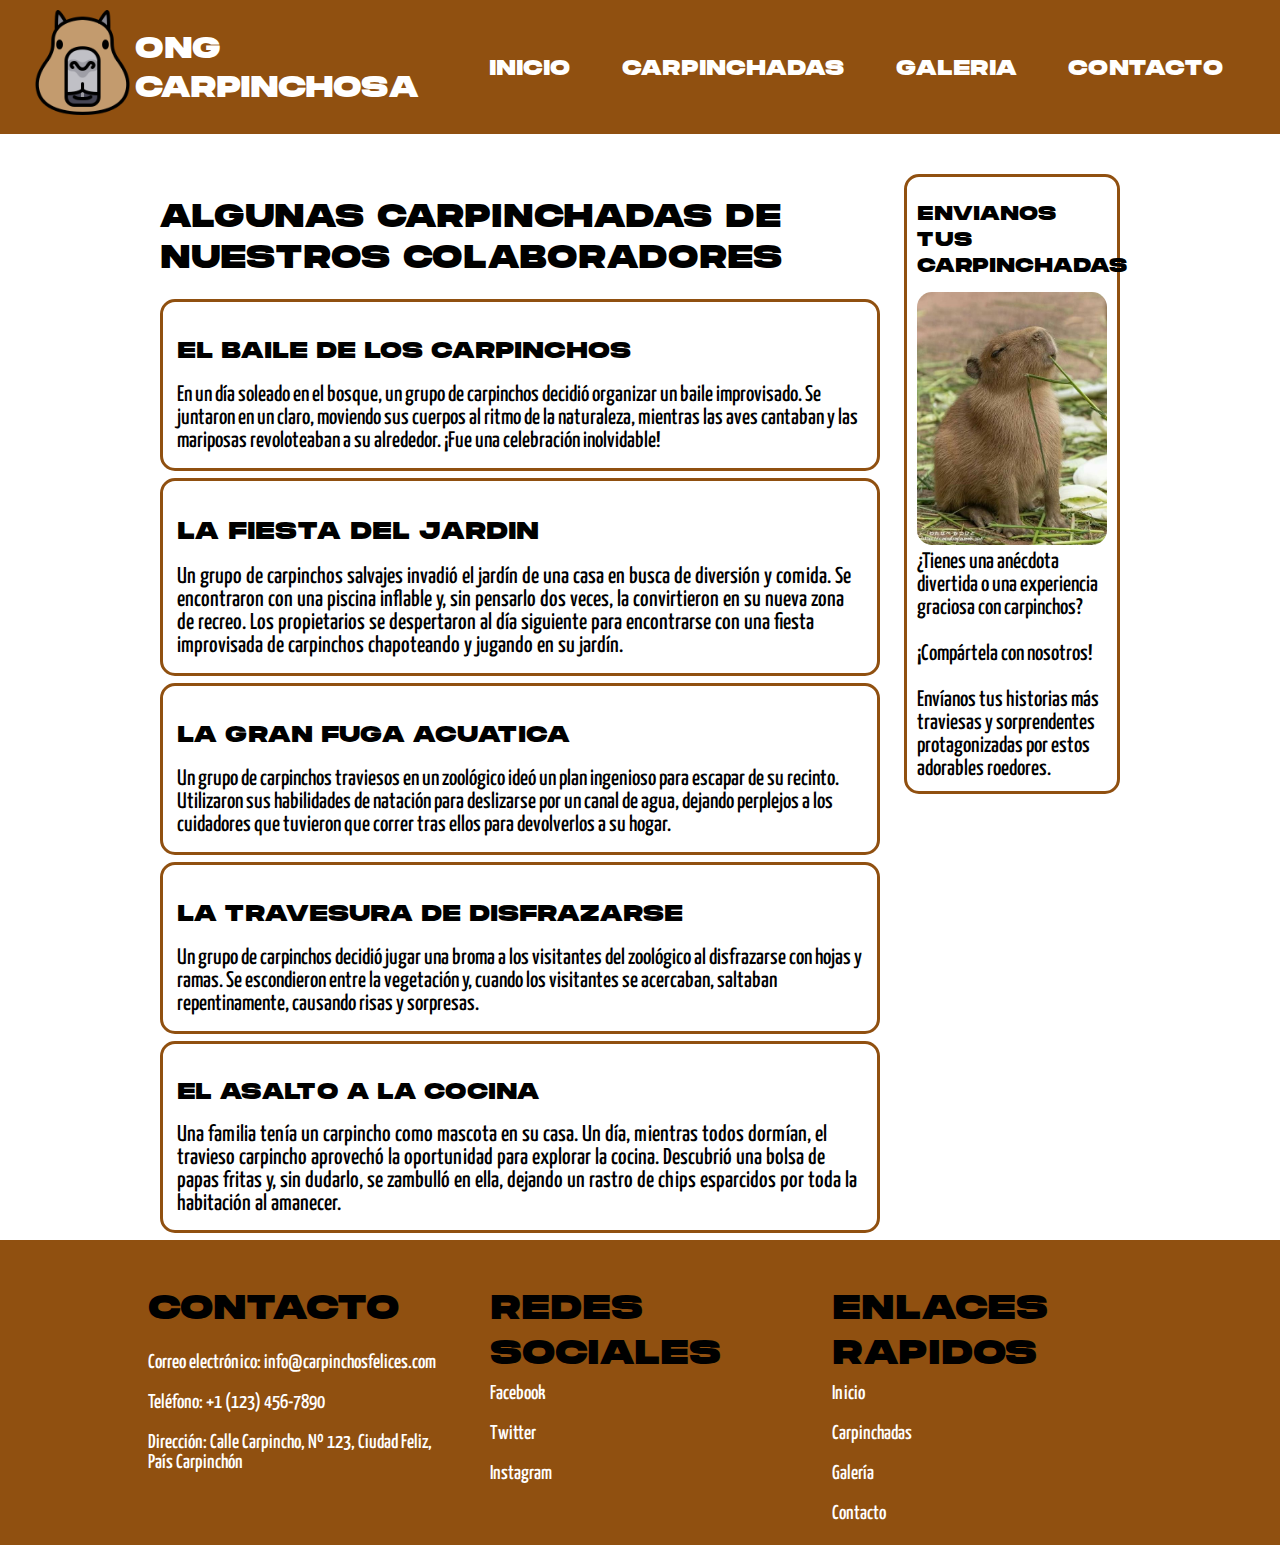
==== Archivos.html/carpinchadas.html @ ae0e0475 "avanzadas 3 partes de la pagina" ====
﻿<!DOCTYPE html>
<html lang="en">

<head>
    <meta charset="UTF-8">
    <meta name="viewport" content="width=device-width, initial-scale=1.0">
    <link rel="stylesheet" href="../Archivos.css/carpinchadasStyle.css">
    <title>ONG CARPINCHOSA | CARPINCHADAS </title>
</head>

<body>
    <header>
        <a href="../index.html" class="logoHeader">
            <div style="padding-top: 10px; padding-bottom: 10px; width: 3.5em;"><img src="../Archivos.imagenes/logo.png"
                    width="90px"></div>
            <div style="width: 9.6em;">ONG CARPINCHOSA</div>
        </a>

        <div class="enlacesHeader">
            <ul>
                <li><a href="../index.html" class="enlace">INICIO</a></li>
                <li><a href="carpinchadas.html" class="enlace">CARPINCHADAS</a></li>
                <li><a href="galeria.html" class="enlace">GALERIA</a></li>
                <li><a href="contacto.html" class="enlace">CONTACTO</a></li>
            </ul>
        </div>
    </header>

    <main>
        <section>
            <h1 style="font-family: 'HORIZON';">ALGUNAS CARPINCHADAS DE NUESTROS COLABORADORES</h1>
            <article>
                <h2 style="font-family: 'HORIZON'; font-size: 23px;">EL BAILE DE LOS CARPINCHOS</h2>
                <span style="font-size: 22.5px;">
                    En un día soleado en el bosque, un grupo de carpinchos decidió organizar un baile improvisado. Se
                    juntaron en un claro, moviendo sus cuerpos al ritmo de la naturaleza, mientras las aves cantaban y
                    las mariposas revoloteaban a su alrededor. ¡Fue una celebración inolvidable!
                </span>

            </article>

            <article>
                <h2 style="font-family: 'HORIZON';">LA FIESTA DEL JARDIN</h2>
                <span style="font-size: 22.5px; font-size: 23px;">
                    Un grupo de carpinchos salvajes invadió el jardín de una casa en busca de
                    diversión y comida. Se encontraron con una piscina inflable y, sin pensarlo dos veces, la
                    convirtieron en su nueva zona de recreo. Los propietarios se despertaron al día siguiente
                    para encontrarse con una fiesta improvisada de carpinchos chapoteando y jugando en su
                    jardín.
                </span>
            </article>

            <article>
                <h2 style="font-family: 'HORIZON'; font-size: 23px;">LA GRAN FUGA ACUATICA</h2>
                <span style="font-size: 22.5px;">
                    Un grupo de carpinchos traviesos en un zoológico ideó un plan ingenioso
                    para escapar de su recinto. Utilizaron sus habilidades de natación para deslizarse por un
                    canal de agua, dejando perplejos a los cuidadores que tuvieron que correr tras ellos para
                    devolverlos a su hogar.
                </span>
            </article>

            <article>
                <h2 style="font-family: 'HORIZON'; font-size: 23px;">LA TRAVESURA DE DISFRAZARSE</h2>
                <span style="font-size: 22.5px;">
                    Un grupo de carpinchos decidió jugar una broma a los visitantes del zoológico al disfrazarse con
                    hojas y ramas. Se escondieron entre la vegetación y, cuando los visitantes se acercaban, saltaban
                    repentinamente, causando risas y sorpresas.
                </span>
            </article>

            <article>
                <h2 style="font-family: 'HORIZON'; font-size: 22.5px;">EL ASALTO A LA COCINA</h2>
                <span style=" font-size: 23px;">
                    Una familia tenía un carpincho como mascota en su casa. Un día, mientras
                    todos dormían, el travieso carpincho aprovechó la oportunidad para explorar la cocina.
                    Descubrió una bolsa de papas fritas y, sin dudarlo, se zambulló en ella, dejando un rastro
                    de chips
                    esparcidos por toda la habitación al amanecer.
                </span>
            </article>
        </section>

        <aside>
            <h1 style="font-family: 'HORIZON'; font-size: 20px;">ENVIANOS TUS CARPINCHADAS</h1>
            <img src="../Archivos.imagenes/CARPINCHADAS/IMG.jpg" style="width: 100%;">
            <span>¿Tienes una anécdota divertida o una experiencia graciosa con carpinchos? <br><br>
                ¡Compártela con nosotros! <br><br>
                Envíanos tus historias más traviesas y sorprendentes protagonizadas por estos adorables roedores.</span>
        </aside>
    </main>

    <footer>
        <div class="cuadroFooter">
            <h1 style="font-family: 'HORIZON'; font-size: 35px; color: black;">CONTACTO</h1>

            <span>
                Correo electrónico: info@carpinchosfelices.com <br><br>
                Teléfono: +1 (123) 456-7890 <br><br>
                Dirección: Calle Carpincho, Nº 123, Ciudad Feliz, País Carpinchón <br><br>
            </span>
        </div>

        <div class="cuadroFooter">
            <h1 style="font-family: 'HORIZON'; font-size: 35px; margin-bottom: 10px; color: black;">REDES SOCIALES</h1>
            <span>
                <a href="./index.html">Facebook</a> <br><br> <a href="./index.html">Twitter</a> <br><br> <a
                    href="./index.html">Instagram</a>
            </span>
        </div>

        <div class="cuadroFooter">
            <h1 style="font-family: 'HORIZON'; font-size: 35px; margin-bottom: 10px; color: black;">ENLACES RAPIDOS</h1>
            <span>
                <a href="./index.html">Inicio</a> <br><br> <a href="./index.html">Carpinchadas</a> <br><br> <a
                    href="./index.html">Galería</a> <br><br> <a href="./index.html">Contacto</a>
            </span>
        </div>
    </footer>
</body>

</html>
---- Archivos.css/carpinchadasStyle.css ----
﻿@font-face {
    font-family: 'HORIZON';
    src: url('./Fonts/Phonk-RegularDEMO.otf');
}

@font-face {
    font-family: 'fuente2';
    src: url('./Fonts/YanoneKaffeesatz-Medium.ttf');
}

a{
    text-decoration: none;
    color: white;
}

body{
    margin: 0px;
}

header{
    display: flex;
    justify-content: space-around;
    align-items: center;
    background-color: #905010;
    color: white;
    font-family: 'HORIZON';
    font-size: 30px;
    padding-right: 1em;
    padding-left: 1em;
}

.enlace:hover{
    text-decoration: underline;
}

.logoHeader{
    width: 30em;
    display: flex;
    align-items: center;
}

ul{
    display: flex;
    justify-content: space-around;
}

li{
    display: inline;
}

.enlacesHeader{
    font-size: 0.7em;
    width: 120em;
}

main{
    margin-left: 10em;
    margin-right: 10em;
    margin-top: 2.5em;
    display: grid;
    grid-template-columns: 75% 22.5%;
    grid-template-rows: 100%;
    gap: 2.5%;
}

img{
    width: 100%;
    border-radius: 15px;
}

section{
    display: grid;
    grid-template-columns: 100%;
    grid-template-rows: auto;
}

article{
    font-family: 'fuente2';
    padding: 2%;
    margin-bottom: 1%;
    border: 3px solid #905010;
    border-radius: 15px;
    height: fit-content;
}

aside{
    border: 1px solid black;
    padding: 10px;
    height: fit-content;
    font-family: 'fuente2';
    font-size: 22.5px;
    border: 3px solid #905010;
    border-radius: 15px;
}

.cuadroFooter{
    width: 300px;
    padding: 2%;
}

footer{
    background-color: #905010;
    color: white;
    font-family: 'fuente2';
    font-size: 20px;
    display: flex;
    justify-content: space-between;
    padding-left: 10%;
    padding-right: 10%;
}
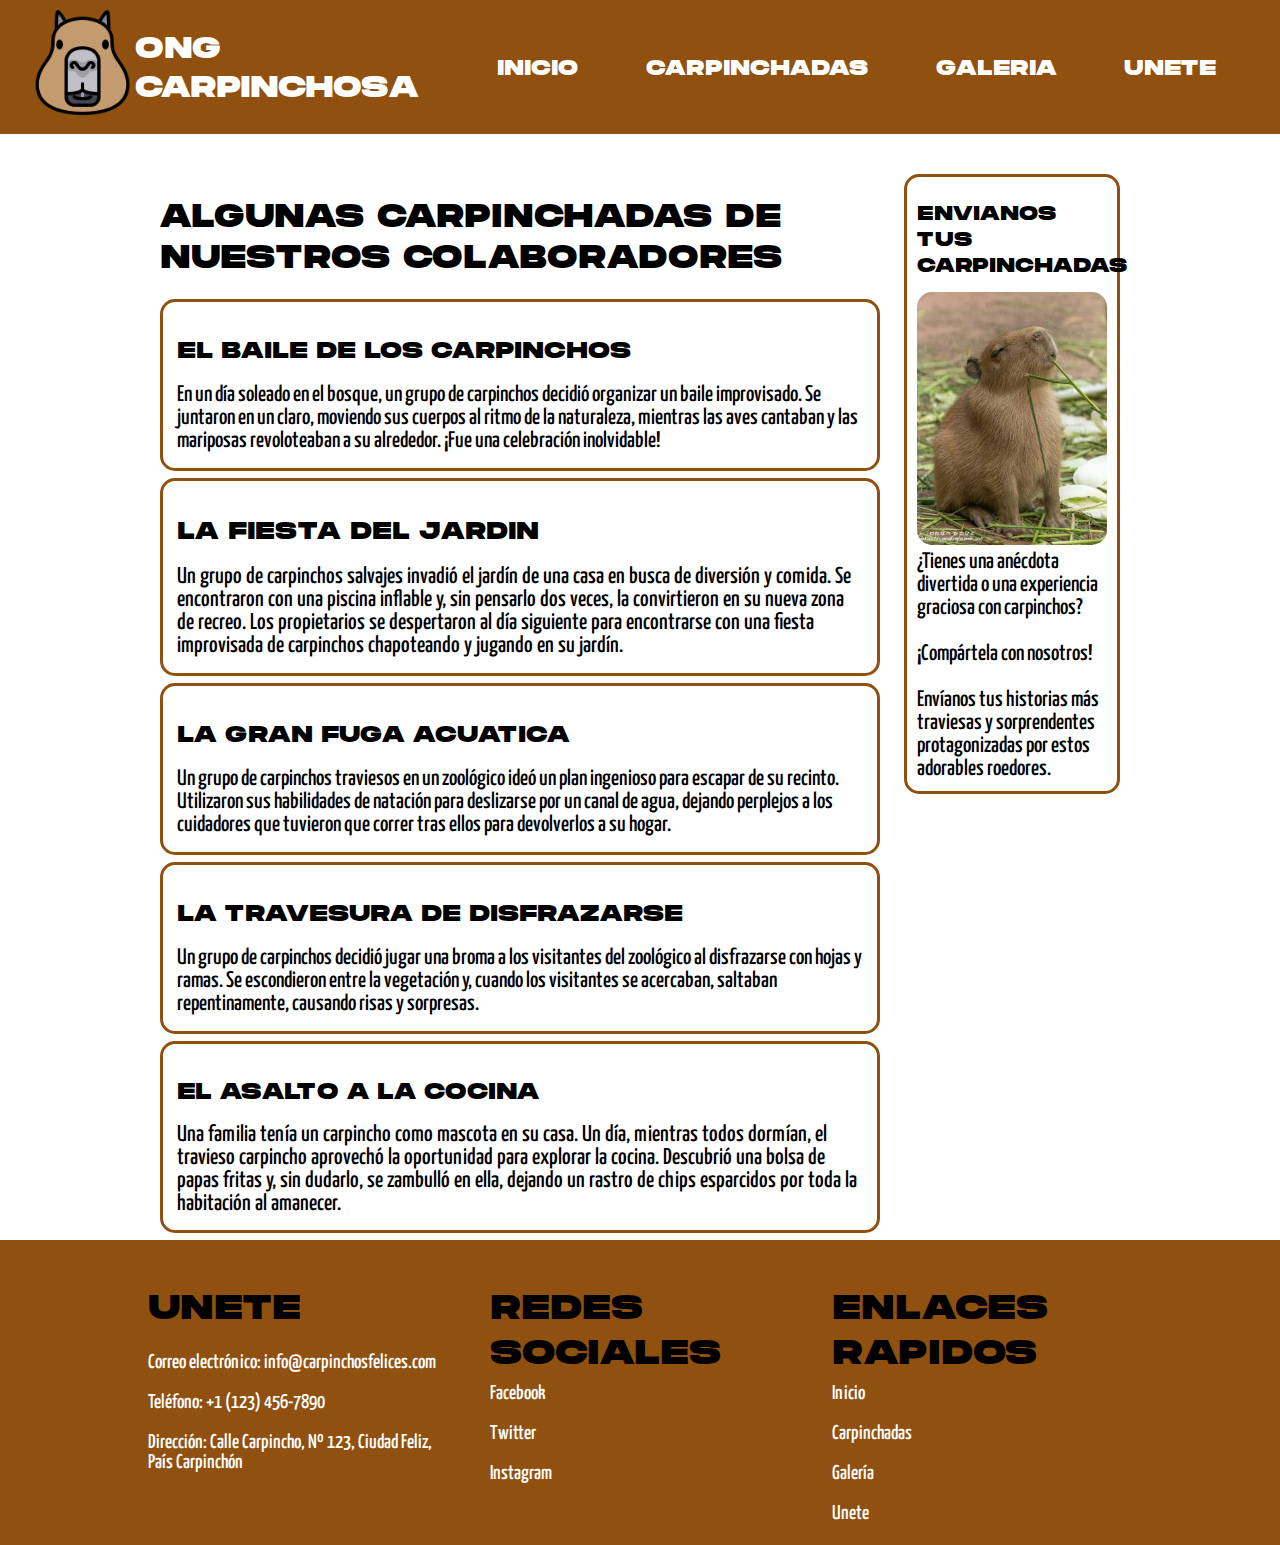
==== commit f26f2906: "ahora falta responsive" ====
--- a/Archivos.html/carpinchadas.html
+++ b/Archivos.html/carpinchadas.html
@@ -21,7 +21,7 @@
                 <li><a href="../index.html" class="enlace">INICIO</a></li>
                 <li><a href="carpinchadas.html" class="enlace">CARPINCHADAS</a></li>
                 <li><a href="galeria.html" class="enlace">GALERIA</a></li>
-                <li><a href="contacto.html" class="enlace">CONTACTO</a></li>
+                <li><a href="contacto.html" class="enlace">UNETE</a></li>
             </ul>
         </div>
     </header>
@@ -92,7 +92,7 @@
 
     <footer>
         <div class="cuadroFooter">
-            <h1 style="font-family: 'HORIZON'; font-size: 35px; color: black;">CONTACTO</h1>
+            <h1 style="font-family: 'HORIZON'; font-size: 35px; color: black;">UNETE</h1>
 
             <span>
                 Correo electrónico: info@carpinchosfelices.com <br><br>
@@ -104,16 +104,19 @@
         <div class="cuadroFooter">
             <h1 style="font-family: 'HORIZON'; font-size: 35px; margin-bottom: 10px; color: black;">REDES SOCIALES</h1>
             <span>
-                <a href="./index.html">Facebook</a> <br><br> <a href="./index.html">Twitter</a> <br><br> <a
-                    href="./index.html">Instagram</a>
+                <a href="#">Facebook</a> <br><br> 
+                <a href="#">Twitter</a> <br><br> 
+                <a href="#">Instagram</a>
             </span>
         </div>
 
         <div class="cuadroFooter">
             <h1 style="font-family: 'HORIZON'; font-size: 35px; margin-bottom: 10px; color: black;">ENLACES RAPIDOS</h1>
             <span>
-                <a href="./index.html">Inicio</a> <br><br> <a href="./index.html">Carpinchadas</a> <br><br> <a
-                    href="./index.html">Galería</a> <br><br> <a href="./index.html">Contacto</a>
+                <a href="./../index.html">Inicio</a> <br><br> 
+                <a href="./carpinchadas.html">Carpinchadas</a> <br><br> 
+                <a href="./galeria.html">Galería</a> <br><br> 
+                <a href="./contacto.html">Unete</a>
             </span>
         </div>
     </footer>
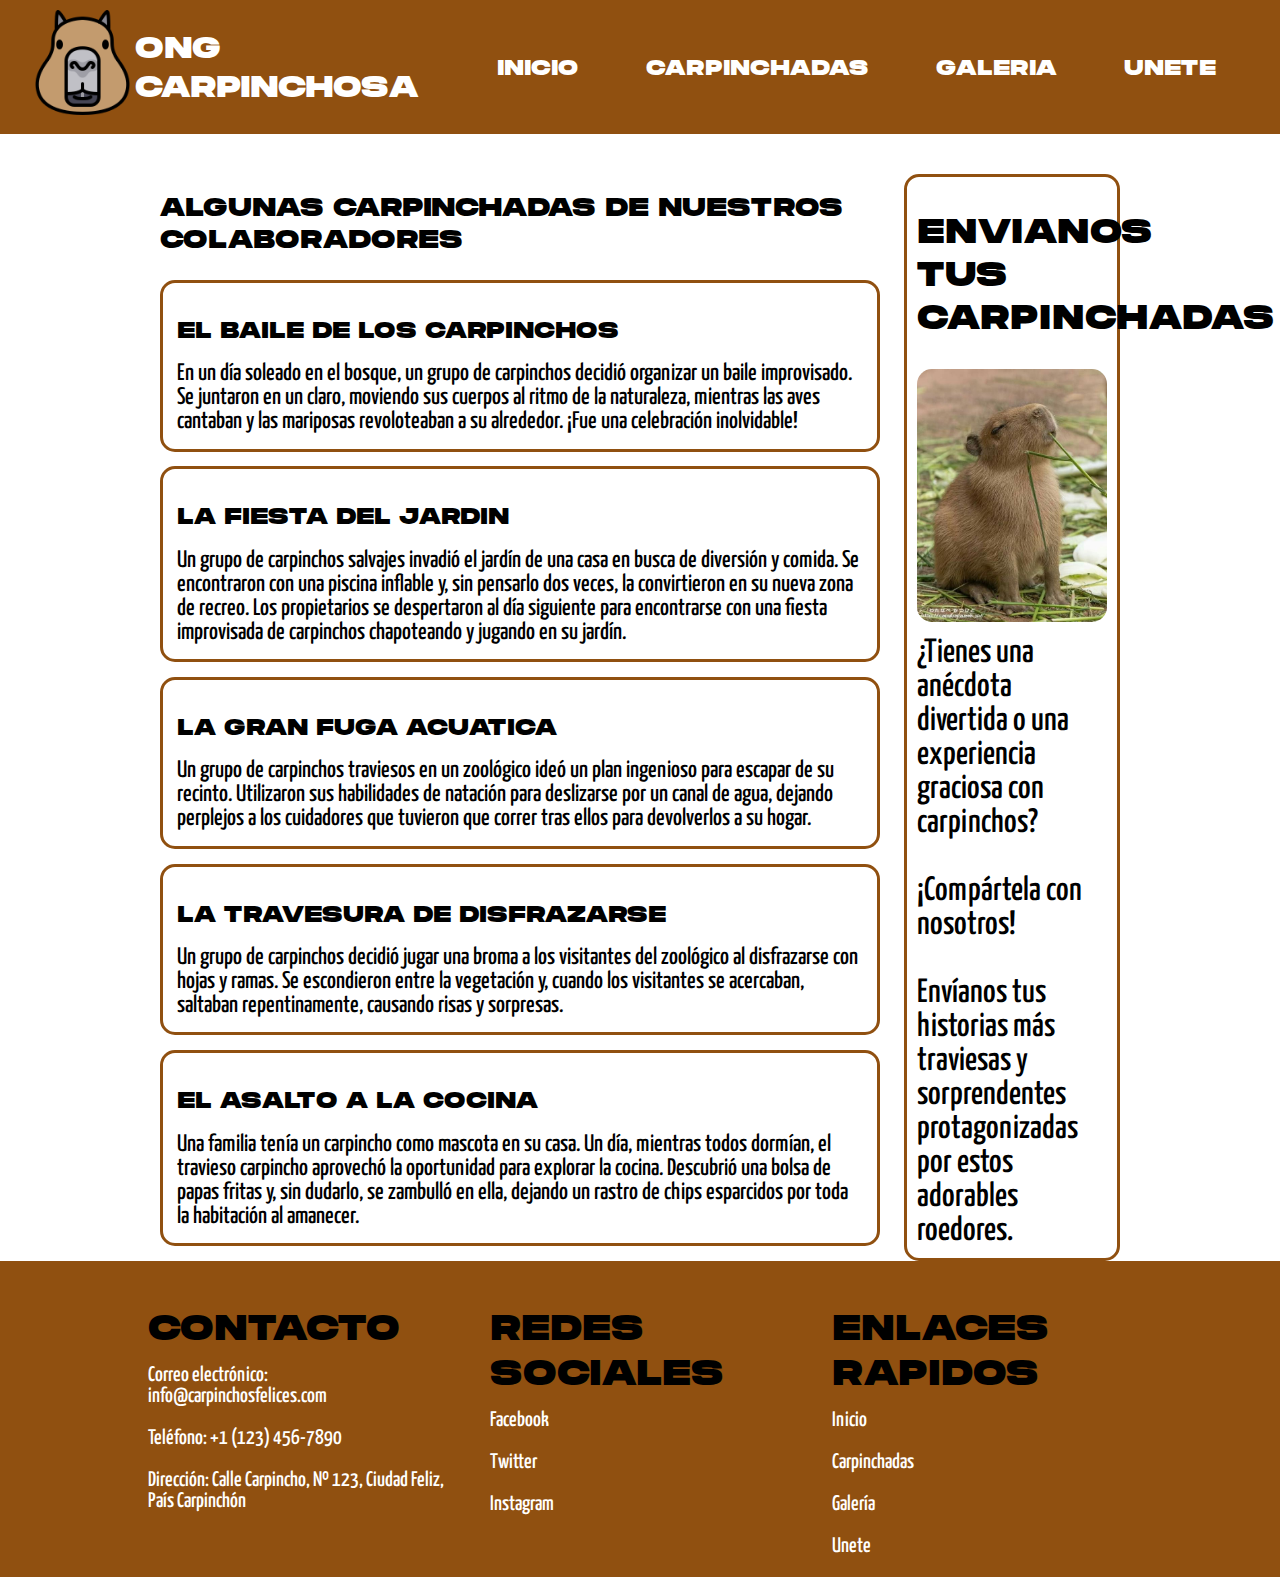
==== commit 51bfe3fc: "responsive tablet, hecho" ====
--- a/Archivos.html/carpinchadas.html
+++ b/Archivos.html/carpinchadas.html
@@ -28,20 +28,20 @@
 
     <main>
         <section>
-            <h1 style="font-family: 'HORIZON';">ALGUNAS CARPINCHADAS DE NUESTROS COLABORADORES</h1>
+            <h1 style="font-family: 'HORIZON'; font-size: 1.6em;">ALGUNAS CARPINCHADAS DE NUESTROS COLABORADORES</h1>
+
             <article>
-                <h2 style="font-family: 'HORIZON'; font-size: 23px;">EL BAILE DE LOS CARPINCHOS</h2>
-                <span style="font-size: 22.5px;">
+                <h2 style="font-family: 'HORIZON'; font-size: 1.4em;">EL BAILE DE LOS CARPINCHOS</h2>
+                <span style="font-size: 1.5em">
                     En un día soleado en el bosque, un grupo de carpinchos decidió organizar un baile improvisado. Se
                     juntaron en un claro, moviendo sus cuerpos al ritmo de la naturaleza, mientras las aves cantaban y
                     las mariposas revoloteaban a su alrededor. ¡Fue una celebración inolvidable!
                 </span>
-
             </article>
 
             <article>
-                <h2 style="font-family: 'HORIZON';">LA FIESTA DEL JARDIN</h2>
-                <span style="font-size: 22.5px; font-size: 23px;">
+                <h2 style="font-family: 'HORIZON'; font-size: 1.4em;">LA FIESTA DEL JARDIN</h2>
+                <span style="font-size: 1.5em">
                     Un grupo de carpinchos salvajes invadió el jardín de una casa en busca de
                     diversión y comida. Se encontraron con una piscina inflable y, sin pensarlo dos veces, la
                     convirtieron en su nueva zona de recreo. Los propietarios se despertaron al día siguiente
@@ -51,8 +51,8 @@
             </article>
 
             <article>
-                <h2 style="font-family: 'HORIZON'; font-size: 23px;">LA GRAN FUGA ACUATICA</h2>
-                <span style="font-size: 22.5px;">
+                <h2 style="font-family: 'HORIZON'; font-size: 1.4em;">LA GRAN FUGA ACUATICA</h2>
+                <span style="font-size: 1.5em">
                     Un grupo de carpinchos traviesos en un zoológico ideó un plan ingenioso
                     para escapar de su recinto. Utilizaron sus habilidades de natación para deslizarse por un
                     canal de agua, dejando perplejos a los cuidadores que tuvieron que correr tras ellos para
@@ -61,8 +61,8 @@
             </article>
 
             <article>
-                <h2 style="font-family: 'HORIZON'; font-size: 23px;">LA TRAVESURA DE DISFRAZARSE</h2>
-                <span style="font-size: 22.5px;">
+                <h2 style="font-family: 'HORIZON'; font-size: 1.4em;">LA TRAVESURA DE DISFRAZARSE</h2>
+                <span style="font-size: 1.5em">
                     Un grupo de carpinchos decidió jugar una broma a los visitantes del zoológico al disfrazarse con
                     hojas y ramas. Se escondieron entre la vegetación y, cuando los visitantes se acercaban, saltaban
                     repentinamente, causando risas y sorpresas.
@@ -70,8 +70,8 @@
             </article>
 
             <article>
-                <h2 style="font-family: 'HORIZON'; font-size: 22.5px;">EL ASALTO A LA COCINA</h2>
-                <span style=" font-size: 23px;">
+                <h2 style="font-family: 'HORIZON'; font-size: 1.4em;">EL ASALTO A LA COCINA</h2>
+                <span style="font-size: 1.5em">
                     Una familia tenía un carpincho como mascota en su casa. Un día, mientras
                     todos dormían, el travieso carpincho aprovechó la oportunidad para explorar la cocina.
                     Descubrió una bolsa de papas fritas y, sin dudarlo, se zambulló en ella, dejando un rastro
@@ -82,9 +82,9 @@
         </section>
 
         <aside>
-            <h1 style="font-family: 'HORIZON'; font-size: 20px;">ENVIANOS TUS CARPINCHADAS</h1>
-            <img src="../Archivos.imagenes/CARPINCHADAS/IMG.jpg" style="width: 100%;">
-            <span>¿Tienes una anécdota divertida o una experiencia graciosa con carpinchos? <br><br>
+            <h1 style="font-family: 'HORIZON'; font-size: 1.5em;">ENVIANOS TUS CARPINCHADAS</h1>
+            <img src="../Archivos.imagenes/CARPINCHADAS/IMG.jpg" style="width: 100%; margin-top: 4%; margin-bottom: 4%;">
+            <span style="font-size: 1.5em;">¿Tienes una anécdota divertida o una experiencia graciosa con carpinchos? <br><br>
                 ¡Compártela con nosotros! <br><br>
                 Envíanos tus historias más traviesas y sorprendentes protagonizadas por estos adorables roedores.</span>
         </aside>
@@ -92,9 +92,8 @@
 
     <footer>
         <div class="cuadroFooter">
-            <h1 style="font-family: 'HORIZON'; font-size: 35px; color: black;">UNETE</h1>
-
-            <span>
+            <h1 style="font-family: 'HORIZON'; margin-bottom: 5%; color: black;">CONTACTO</h1>
+            <span class="enlacesFooter">
                 Correo electrónico: info@carpinchosfelices.com <br><br>
                 Teléfono: +1 (123) 456-7890 <br><br>
                 Dirección: Calle Carpincho, Nº 123, Ciudad Feliz, País Carpinchón <br><br>
@@ -102,8 +101,8 @@
         </div>
 
         <div class="cuadroFooter">
-            <h1 style="font-family: 'HORIZON'; font-size: 35px; margin-bottom: 10px; color: black;">REDES SOCIALES</h1>
-            <span>
+            <h1 style="font-family: 'HORIZON';margin-bottom: 5%; color: black;">REDES SOCIALES</h1>
+            <span class="enlacesFooter">
                 <a href="#">Facebook</a> <br><br> 
                 <a href="#">Twitter</a> <br><br> 
                 <a href="#">Instagram</a>
@@ -111,8 +110,8 @@
         </div>
 
         <div class="cuadroFooter">
-            <h1 style="font-family: 'HORIZON'; font-size: 35px; margin-bottom: 10px; color: black;">ENLACES RAPIDOS</h1>
-            <span>
+            <h1 style="font-family: 'HORIZON'; margin-bottom: 5%; color: black;">ENLACES RAPIDOS</h1>
+            <span class="enlacesFooter">
                 <a href="./../index.html">Inicio</a> <br><br> 
                 <a href="./carpinchadas.html">Carpinchadas</a> <br><br> 
                 <a href="./galeria.html">Galería</a> <br><br> 
--- a/Archivos.css/carpinchadasStyle.css
+++ b/Archivos.css/carpinchadasStyle.css
@@ -107,4 +107,73 @@
     justify-content: space-between;
     padding-left: 10%;
     padding-right: 10%;
+    font-size: 1.1em;
+}
+
+.enlacesFooter{
+    font-size: 1.2em;
+}
+
+@media screen and (min-width: 768px) and (max-width: 1024px){
+    * { 
+        margin: 0;
+        padding: 0;
+        box-sizing: border-box;
+    }
+    
+    header{
+        display: flex;
+        justify-content: space-around;
+        align-items: center;
+        font-size: 1.05em;
+    }
+    
+    main{
+        margin-left: 3em;
+        margin-right: 3em;
+        margin-top: 2.5em;
+        display: grid;
+        grid-template-columns: 60% 37.5%;
+        /*grid-template-columns: 75% 22.5%;*/
+        grid-template-rows: 100%;
+        gap: 2.5%;
+    }
+    
+    article{
+        font-family: 'fuente2';
+        padding: 2%;
+        margin-top: 1%;
+        margin-bottom: 1%;
+        font-size: 0.9em;
+    }
+    
+    .carpinchadas{
+        display: grid;
+        grid-template-columns: 100%;
+        grid-template-rows: repeat(3, 1fr);
+        gap: 0.5%;
+        height: fit-content;
+    }
+
+    aside{
+        padding: 10px;
+        font-family: 'fuente2';
+        font-size: 0.85em;
+    }
+    
+    .cuadroFooter{
+        width: 300px;
+        padding: 2%;
+    }
+    
+    footer{
+        background-color: #905010;
+        color: white;
+        font-family: 'fuente2';
+        font-size: 0.9em;
+        display: flex;
+        justify-content: space-between;
+        padding-left: 5%;
+        padding-right: 5%;
+    }
 }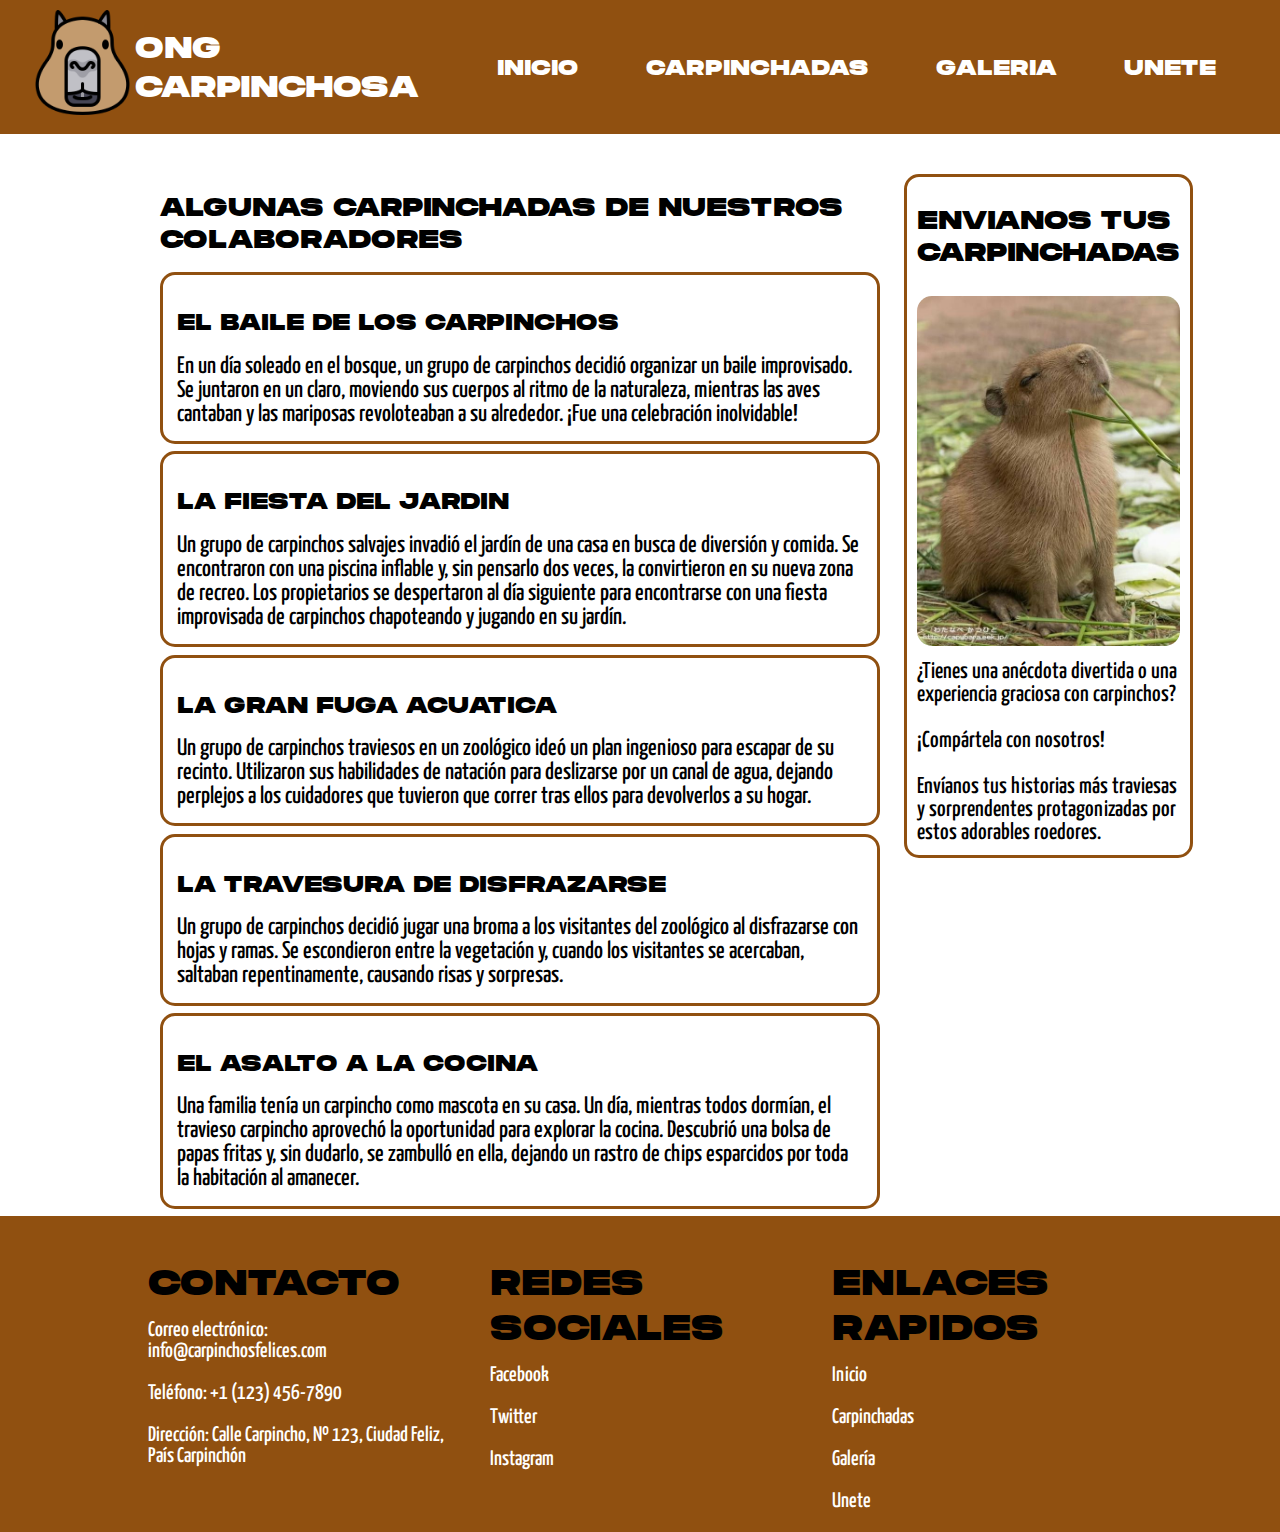
==== commit 709a0cfa: "falla el celular aun" ====
--- a/Archivos.html/carpinchadas.html
+++ b/Archivos.html/carpinchadas.html
@@ -82,9 +82,9 @@
         </section>
 
         <aside>
-            <h1 style="font-family: 'HORIZON'; font-size: 1.5em;">ENVIANOS TUS CARPINCHADAS</h1>
+            <h1 style="font-family: 'HORIZON';">ENVIANOS TUS CARPINCHADAS</h1>
             <img src="../Archivos.imagenes/CARPINCHADAS/IMG.jpg" style="width: 100%; margin-top: 4%; margin-bottom: 4%;">
-            <span style="font-size: 1.5em;">¿Tienes una anécdota divertida o una experiencia graciosa con carpinchos? <br><br>
+            <span style= "font-size:1.8em;">¿Tienes una anécdota divertida o una experiencia graciosa con carpinchos? <br><br>
                 ¡Compártela con nosotros! <br><br>
                 Envíanos tus historias más traviesas y sorprendentes protagonizadas por estos adorables roedores.</span>
         </aside>
--- a/Archivos.css/carpinchadasStyle.css
+++ b/Archivos.css/carpinchadasStyle.css
@@ -86,9 +86,10 @@
 aside{
     border: 1px solid black;
     padding: 10px;
+    width: fit-content;
     height: fit-content;
     font-family: 'fuente2';
-    font-size: 22.5px;
+    font-size: 0.8em;
     border: 3px solid #905010;
     border-radius: 15px;
 }
@@ -176,4 +177,75 @@
         padding-left: 5%;
         padding-right: 5%;
     }
+}
+
+@media screen and (max-width: 767px) and (min-width: 375px) {
+    * {
+        box-sizing: border-box;
+        margin: 0;
+        padding: 0;
+    }
+    
+    header {
+        display: flex;
+        flex-direction: column;
+        align-items: center;
+        justify-content: center;
+        text-align: center;
+        font-size: 1.5em;
+    }
+
+    .logoHeader {
+        width: auto;
+        margin-bottom: 10px;
+        text-align: left;
+    }
+
+    .enlacesHeader {
+        width: 100%;
+    }
+
+    ul {
+        display: flex;
+        flex-direction: column;
+        align-items: center;
+    }
+
+    li {
+        margin: 10px;
+    }
+
+    main {
+        margin: 0;
+        padding-top: 1em;
+        width: 100%;
+        display: flex;
+        justify-content: space-around;
+        padding-right: 0.5em;
+        padding-left: 0.5em;
+    }
+
+    article {
+        width: fit-content;
+        margin-bottom: 20px;
+        margin-top: 20px;
+    }
+
+    aside {
+        display: none;
+    }
+
+    footer {
+        flex-direction: column;
+        align-items: center;
+        align-content: space-around;
+        justify-content: center;
+        padding: 20px;
+        font-size: 1em;
+    }
+
+    .cuadroFooter {
+        width: 100%;
+        max-width: 300px;
+    }
 }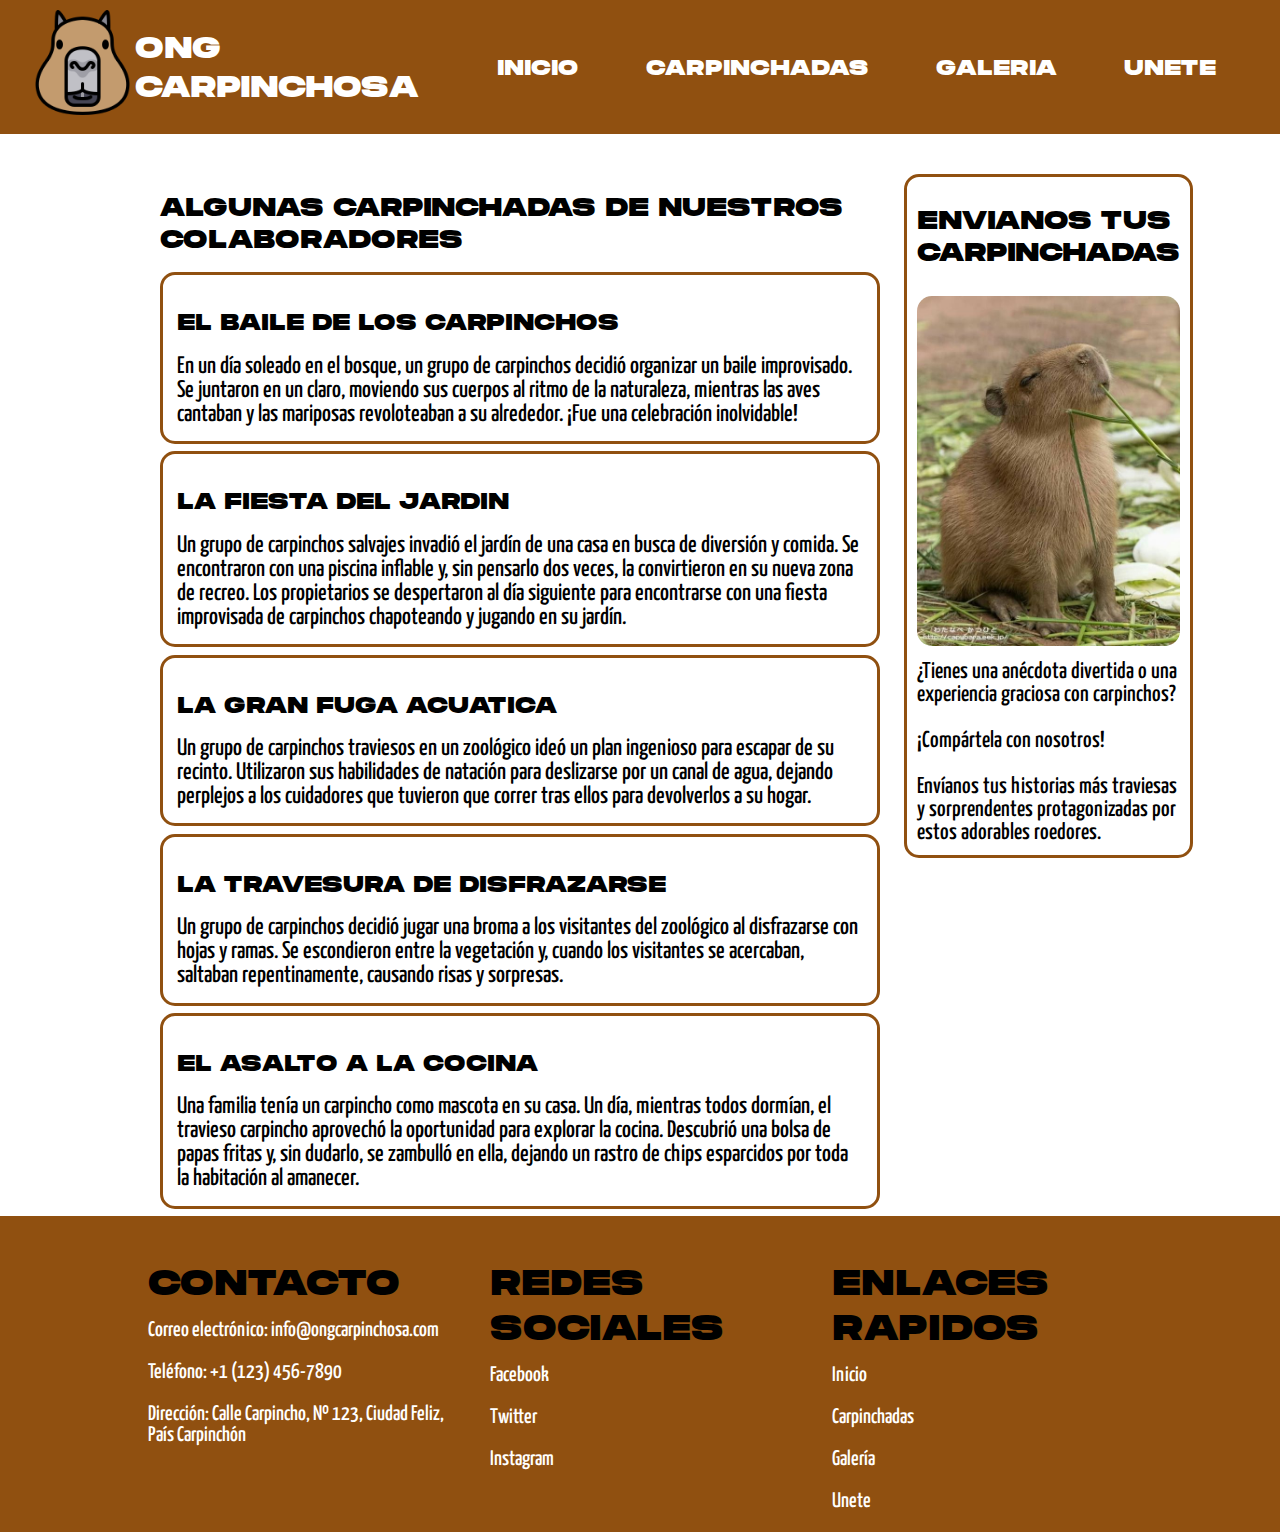
==== commit 072ef17d: "Practica terminada" ====
--- a/Archivos.html/carpinchadas.html
+++ b/Archivos.html/carpinchadas.html
@@ -5,6 +5,7 @@
     <meta charset="UTF-8">
     <meta name="viewport" content="width=device-width, initial-scale=1.0">
     <link rel="stylesheet" href="../Archivos.css/carpinchadasStyle.css">
+    <!--Hecho por Ángel Chávez 1ºDAM-->
     <title>ONG CARPINCHOSA | CARPINCHADAS </title>
 </head>
 
@@ -94,7 +95,7 @@
         <div class="cuadroFooter">
             <h1 style="font-family: 'HORIZON'; margin-bottom: 5%; color: black;">CONTACTO</h1>
             <span class="enlacesFooter">
-                Correo electrónico: info@carpinchosfelices.com <br><br>
+                Correo electrónico: info@ongcarpinchosa.com <br><br>
                 Teléfono: +1 (123) 456-7890 <br><br>
                 Dirección: Calle Carpincho, Nº 123, Ciudad Feliz, País Carpinchón <br><br>
             </span>
--- a/Archivos.css/carpinchadasStyle.css
+++ b/Archivos.css/carpinchadasStyle.css
@@ -1,4 +1,6 @@
-﻿@font-face {
+﻿/*Hecho por Ángel Chávez 1ºDAM*/
+
+@font-face {
     font-family: 'HORIZON';
     src: url('./Fonts/Phonk-RegularDEMO.otf');
 }
@@ -179,7 +181,7 @@
     }
 }
 
-@media screen and (max-width: 767px) and (min-width: 375px) {
+@media screen and (max-width: 767px) and (min-width: 320px) {
     * {
         box-sizing: border-box;
         margin: 0;
@@ -192,7 +194,7 @@
         align-items: center;
         justify-content: center;
         text-align: center;
-        font-size: 1.5em;
+        font-size: 1.25em;
     }
 
     .logoHeader {
